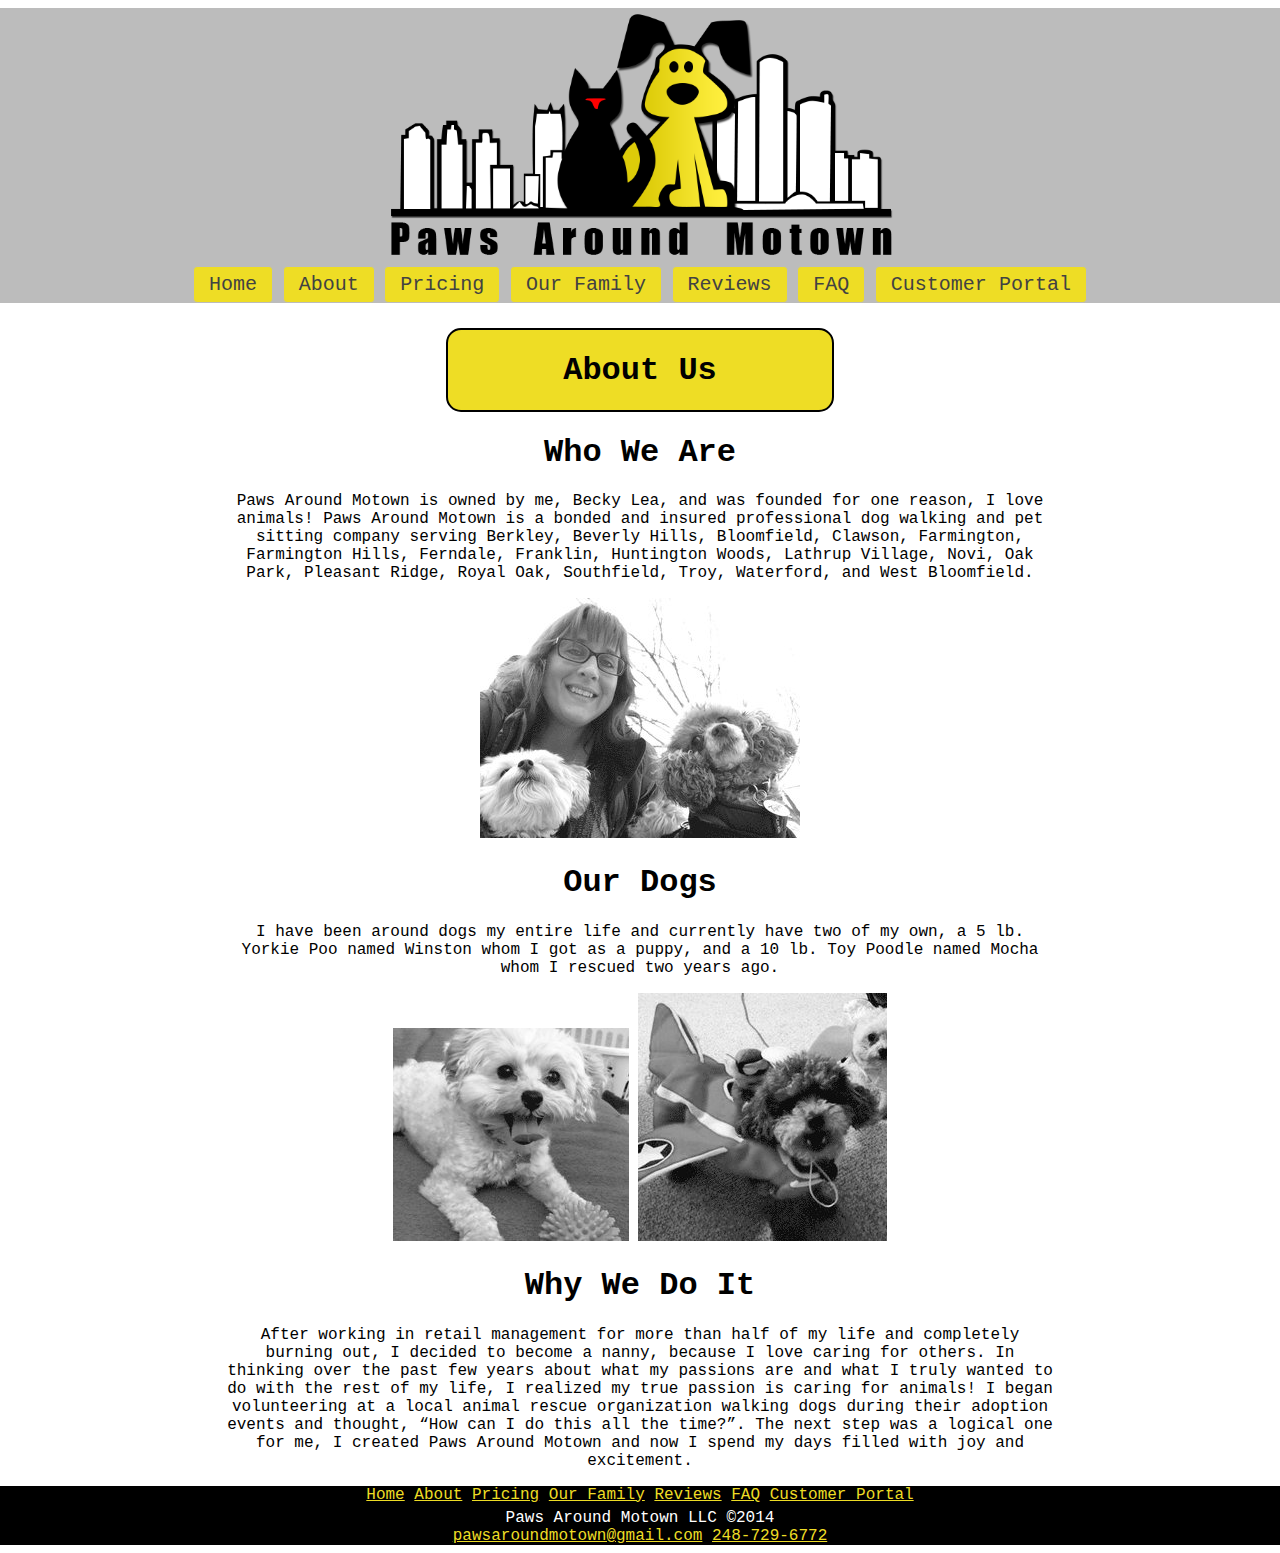
==== about.html @ 4a51e3c6 "Merge pull request #1 from davegt40/existingfeaturebranch" ====
<!DOCTYPE html>
<html lang="en">
	<head>
		<meta charset="utf-8">
		
		<title>Paws Around Motown::About Us</title>
		
		<meta name="description" content="Paws Around Motown - Professional Dog Walking Around Metro Detroit">
		<meta name="viewport" content="width=device-width; initial-scale=1.0">
		<meta name="keywords" content="Dogs,Walking,Metro Detroit,Puppies,Dog Walkers,Dog Walking,Berkley,Royal Oak,Ferndale,Huntington Woods,Pleasant Ridge,Oak Park">
		<meta name="author" content="David Lea">
		
		<link rel="stylesheet" type="text/css" href="styles/desktop.css">
		<link rel="stylesheet" href="styles/print.css" type="text/css" media="print">

		<!-- Favicon Section -->
		<link rel="apple-touch-icon" sizes="180x180" href="favicons/apple-touch-icon.png">
		<link rel="icon" type="image/png" href="favicons/favicon-32x32.png" sizes="32x32">
		<link rel="icon" type="image/png" href="favicons/favicon-16x16.png" sizes="16x16">
		<link rel="manifest" href="favicons/manifest.json">
		<link rel="mask-icon" href="favicons/safari-pinned-tab.svg" color="#3c4b4f">
		<meta name="apple-mobile-web-app-title" content="Paws Around Motown">
		<meta name="application-name" content="Paws Around Motown">
		<meta name="msapplication-TileColor" content="#00aba9">
		<meta name="msapplication-TileImage" content="favicons/mstile-144x144.png">
		<meta name="theme-color" content="#ffffff">
		<!-- End of Favicon Section -->

		<script>
  			(function(i,s,o,g,r,a,m){i['GoogleAnalyticsObject']=r;i[r]=i[r]||function(){
  			(i[r].q=i[r].q||[]).push(arguments)},i[r].l=1*new Date();a=s.createElement(o),
  			m=s.getElementsByTagName(o)[0];a.async=1;a.src=g;m.parentNode.insertBefore(a,m)
  			})(window,document,'script','https://www.google-analytics.com/analytics.js','ga');

  			ga('create', 'UA-90333058-1', 'auto');
  			ga('send', 'pageview');

		</script>
		
	</head>

	<body>
		<div>
			
			<div id="headerSection">
		
				<header>
					<div class="headerBlock">
						<img src="images/pawsaroundmotown-horizontal-crop.png" alt="Paws Around Motown">
					</div>
				</header>
			
				<nav>
					<a href="index.html" class="navButton">Home</a>
					<a href="#" class="navButton">About</a>
					<a href="pricing.html" class="navButton">Pricing</a>
					<a href="ourfamily.html" class="navButton">Our Family</a>
					<a href="reviews.html" class="navButton">Reviews</a>
					<a href="faq.html" class="navButton">FAQ</a>
					<a href="https://www.petsitclick.com/customer_portal.a5w?company=pawsaroundmotown" class="navButton">Customer Portal</a>
				</nav>
			
			</div>

				<div class="pageTitle">
					
					<h1>About Us</h1>
					
				</div>

				<div id="contentOne">
					
					<div class="aboutContent">
						
						<h1>Who We Are</h1>
				
						<div class="centerDiv">
						
							<p>Paws Around Motown is owned by me, Becky Lea, and was founded for one reason, 
							I love animals!  Paws Around Motown is a bonded and insured professional dog walking and pet sitting 
							company serving Berkley, Beverly Hills, Bloomfield, Clawson, Farmington, Farmington Hills, Ferndale, Franklin, Huntington Woods, Lathrup Village, Novi, Oak Park, Pleasant Ridge, Royal Oak, Southfield, Troy, Waterford, and West Bloomfield.</p>
						
						</div>
					
					</div>
					
					<div class="aboutContent">
						<img src="images/rsz_selfiedogs.jpg" alt="Picture of me" />
					</div>
					
					<div class="aboutContent">
						
						<h1>Our Dogs</h1>
					
					<div class="centerDiv">
					
							<p>I have been around dogs my entire life and currently have two of my own, a 5 lb. 
							Yorkie Poo named Winston whom I got as a puppy, and a 10 lb. 
							Toy Poodle named Mocha whom I rescued two years ago. </p>
						
					</div>
						
					</div>
					
					<div class="aboutContent">
						<img src="images/winstonpic.jpg" alt="Winston" />
					</div>
					
					<div class="aboutContent">
						<img src="images/mochapic.jpg" alt="Mocha" />
					</div>
					
					<div class="aboutContent">
						
						<h1>Why We Do It</h1>
					
					<div class="centerDiv">
					
						<p>After working in retail management for more than half of my life and completely burning out, 
						I decided to become a nanny, because I love caring for others.  
						In thinking over the past few years about what my passions are and what 
						I truly wanted to do with the rest of my life, I realized my true passion is 
						caring for animals!  I began volunteering at a local animal rescue organization 
						walking dogs during their adoption events and thought, “How can I do this all the time?”. 
						The next step was a logical one for me, I created Paws Around Motown and now I
						 spend my days filled with joy and excitement.</p>
					
					</div>
						 
					</div> 
					
				</div>

			<footer>
				<div id="footerLinks">
					<a href="index.html">Home</a>
					<a href="#">About</a>
					<a href="pricing.html">Pricing</a>
					<a href="ourfamily.html">Our Family</a>
					<a href="reviews.html">Reviews</a>
					<a href="faq.html">FAQ</a>
					<a href="https://www.petsitclick.com/customer_portal.a5w?company=pawsaroundmotown">Customer Portal</a>
				</div>
				
				<div id="footerInfo">
					Paws Around Motown LLC &copy;2014 <br>
					<a href="mailto:pawsaroundmotown@gmail.com?subject=Feedback">pawsaroundmotown@gmail.com</a>
					<a href="tel:248-729-6772">248-729-6772</a>
					
				</div>
			</footer>
		</div>
	</body>
</html>
---- styles/desktop.css ----
body {
	background-color: white;
	margin-left: auto;
	margin-right: auto;
	width: 100%;
	font-family: Courier;
}

#headerSection{
	background-color: #BCBCBC;
	margin-top: 1px;
	vertical-align: top;
}

.headerBlock{
	display: inline-block;
}

header {
	text-align: center;
	color: #424242;
}

header img {
	width: 70%;
	height: auto;
}

nav {
	text-align: center;
	margin-left: auto;
	margin-right: auto;
}

.navButton {
	background-color: #EEDD25;
	-moz-border-radius:4px;
	-webkit-border-radius:4px;
	border-radius:4px;
	border:1px solid #BCBCBC;
	display:inline-block;
	cursor:pointer;
	color:#424242;
	font-family: Courier;
	font-size:20px;
	padding:6px 15px;
	text-decoration:none;

}
.navButton:hover {
	background-color: #EE7621;
}
.navButton:active {
	position:relative;
	top:10px;
}

.pageTitle {
	margin-left:auto;
	margin-right: auto;
	margin-top: 2%;
	text-align: center;
	color: black;
	background-color: #EEDD25;
	max-width: 30%;
	border-radius: 15px;
    border: 2px solid black;
}

#contentOne {
	text-align: center;
	color: black;
	margin-bottom: 0px;
	padding-bottom: 0px;
}

.aboutContent {
	display: inline-block;
	text-align: center;
	margin-left: auto;
	margin-right: auto;
}

.aboutContent h1 {
	color: black;
	text-align: center;
}

.centerDiv {
	margin-left: auto;
	margin-right: auto;
	width: 65%;
}


#contentOne img {
	margin-left: auto;
	margin-right: auto;
	margin-bottom: 0px;
}

#homePagePicture {
	width: 100%;
}

#logos img {
	width: 250px;
	height: auto;
}

#contentTwo {
	background-color: white;
	margin-left: auto;
	margin-right: auto;
	text-align: center;
	padding: 20px 0px 20px 0px;
}

.subContent {
	height: 300px;
	width: 300px;
	margin-top: 2%;
	margin-bottom: 2%;
	margin-left: 2%;
	margin-right: 4%;
	padding: 10px 5px 10px 5px;
	background-color: #EEDD22;
	font-family: Courier;
	display: inline-block;
	vertical-align: text-top;
}

.subContent ul li {
	text-align: left;
	padding-top: 5px;
	
}

.subContentWide {
	width: 60%;
	margin-top: 2%;
	margin-bottom: 2%;
	margin-left: auto;
	margin-right: auto;
	padding: 15px 10px 15px 10px;
	background-color: #BCBCBC;
	font-family: Courier;
	text-align: left;
	color: black;
}

.pricingCard {
	background-color: white;
	margin-left: auto;
	margin-right: auto;
	margin-top: 2%;
	margin-bottom: 0px;
	width: 40%;
	color: black;
	text-align: left;
	padding: 5px 5px 5px 5px;
	display: inline-block;
	height: 360px;
	vertical-align: top;
	border-radius: 25px;
    border: 2px solid black;
}

.pricingCard h2 {
	color: black;
	text-align: center;
}

.pricingCard-xl {
	background-color: white;
	margin-left: auto;
	margin-right: auto;
	margin-top: 2%;
	margin-bottom: 0px;
	width: 82%;
	color: black;
	text-align: left;
	padding: 5px 5px 5px 5px;
	height: auto;
	vertical-align: top;
	border-radius: 25px;
    border: 2px solid black;
}

.pricingContent {
	margin-left: auto;
	margin-right:auto;
}

table {
	border-collapse: collapse;
}

table, th, td {
	border: 1px solid black;
}

caption {
	color: white; 
	text-align: center;
	
}

.svg {
	width: 340px;
	display: inline-block;
	margin-left: auto;
	margin-right: auto;
	margin-top: 2%;
	margin-bottom: 2%;
	background-color: #3299BB;
}

.svg img {
	height: 200px;
	width: 300px;
}

.rfi {
	margin-left: auto;
	margin-right: auto;
	width: 50%;
}

.rfiButton {
	background-color: #EEDD25;
	-moz-border-radius:4px;
	-webkit-border-radius:4px;
	border-radius:4px;
	border:1px solid #BCBCBC;
	cursor:pointer;
	color:#424242;
	font-family: Courier;
	font-size: 20px;
	padding:6px 15px;
	text-decoration:none;
	margin-bottom: 2%;
	margin-top: 2%;
	text-align: center;
	display: block;

}
.rfiButton:hover {
	background-color: #EE7621;
}

#rfitable {
	width: 80%;
	margin-left: auto;
	margin-right: auto;
}

#rfitable table {
	margin-left: auto;
	margin-right: auto;
	width: 50%;
	border: none;
}

#rfitable tr td {
	width: 100%;
	border: none;
}

#rfitable input {
	width: 100%;
	height: 25px;
	margin-bottom: 5px;
}

.emailLink {
	color: #EEDD25;
}


form {
	width: 60%;
	margin-top: 2%;
	margin-bottom: 2%;
	margin-left: auto;
	margin-right: auto;
	padding: 15px 10px 15px 10px;
	background-color: #BCBCBC;
	font-family: Courier;
	text-align: left;
	color: black;
}

#formSection {
	margin-left: auto;
	margin-right: auto;
	width: 100%;
}

#formSection p {
	text-align: left;
}

#formSection input, textarea, abbr {
	float: right;
}

.jpgPictures {
	display: inline-block;
	width: 500px;
	height: auto;
	border: 2px solid #BCBCBC;
}

footer {
	background-color: black;
}

#footerLinks {
	margin-left: auto;
	margin-right: auto;
	text-align: center;
	color: #EEDD25;
}

#footerLinks a {
	color: #EEDD25;
}

#footerInfo {
	margin-top: 5px;
	color: white;
	text-align: center;
}

#footerInfo a {
	color: #EEDD25;
}

.socialMedia {
	margin-left: auto;
	margin-right: auto;
	text-align: center;
}

#socialMediaIcon {
	width: 60px;
	height: auto;
	margin-left: auto;
	margin-right: auto;
}

@media screen and (max-width:700px) {
	.mobileHide {
		display: none;
	}
	
	.headerBlock h1 {
		clear: both;
	}
	
	.svg {
		max-width: 90%;
	}
	
	#mainVideo {
		height: auto;
		width: 400px;
	}
}

@media screen and (max-width:500px) {
	.mobileHide {
		display: none;
	}
	
	.headerBlock h1 {
		clear: both;
	}
	
	.mobileHeaderHide {
		display: none;
	}
	
	.mobileColumnHide {
		display: none;
	}
	
	body {
		max-width: 95%;
	}
	
	.rfi {
		font-size: 8px;
		max-width: 350px;
	}
	
	.rfiButton a {
		font-size: 8px;
		max-width: 350px;
	}
	
	.jpgPictures {
		max-width: 300px;
		height: auto;
		border: 2px solid #BCBCBC;
	}
	
	.subContentWide {
		width: 90%;
	}
	
	#mainVideo {
		height: auto;
		width: 300px;
	}
	
	form {
		max-width: 90%;
	}
	
	#formSection {
		max-width: 90%;
	}

	.pricingCard {
		width: 90%;
		height: auto;
		display: block;
	}

	.pricingCard-xl {
		width: 90%;
		height: auto;
		display: block;
	}

	.pricingCard-xl h2 {
		text-align: center;
	}

	.pageTitle {
		width: 70%;
		max-width: 70%;
	}
}
---- styles/print.css ----
body {
	background-color: white;
	margin-left: auto;
	margin-right: auto;
	width: 100%;
	font-family: Courier;
}

#headerSection{
	background-color: white;
	margin-top: 1px;
}

.headerBlock{
	display: inline-block;
}

header {
	text-align: center;
	color: #424242;
}

header img {
	width: 150px;
	height: 150px;
}

nav {
	display: none;
}

.navButton {
	display: none;
}
.navButton:hover {
	background-color: #3299BB;
}
.navButton:active {
	position:relative;
	top:10px;
}

.pageTitle {
	margin-left:auto;
	margin-right: auto;
	text-align: center;
	color: white;
}

#contentOne {
	text-align: center;
	color: white;
	margin-bottom: 0px;
	padding-bottom: 0px;
}

#contentOne h1 {
	
}

.aboutContent {
	display: inline-block;
	text-align: left;
	margin-left: auto;
	margin-right: auto;
}

.aboutContent h1 {
	color: #3299BB;
	text-align: center;
}

.centerDiv {
	margin-left: auto;
	margin-right: auto;
	width: 65%;
}


#contentOne img {
	margin-left: auto;
	margin-right: auto;
	margin-bottom: 0px;
}

#contentTwo {
	background-color: #BCBCBC;
	margin-left: auto;
	margin-right: auto;
	text-align: center;
	padding: 20px 0px 20px 0px;
}

.subContent {
	height: 220px;
	width: 240px;
	margin-top: 2%;
	margin-bottom: 2%;
	margin-left: 4%;
	margin-right: 4%;
	padding: 10px 5px 10px 5px;
	background-color: #3299BB;
	font-family: Courier;
	display: inline-block;
}

.subContent ul li {
	text-align: left;
	padding-top: 5px;
	
}

.subContentWide {
	width: 60%;
	margin-top: 2%;
	margin-bottom: 2%;
	margin-left: auto;
	margin-right: auto;
	padding: 15px 10px 15px 10px;
	background-color: #3299BB;
	font-family: Courier;
	text-align: left;
	color: black;
}

.pricingContent {
	background-color: white;
	margin-left: auto;
	margin-right: auto;
	margin-top: 2%;
	margin-bottom: 2%;
	width: 100%;
	color: black;
	text-align: left;
	padding: 5px 5px 5px 5px;
}

.pricingContent h2 {
	color: black;
	padding-top: 5px;
	text-align: center;
}

table {
	border-collapse: collapse;
}

table, th, td {
	border: 1px solid black;
}

caption {
	color: black; 
	text-align: center;
	
}

.svg {
	width: 340px;
	display: inline-block;
	margin-left: auto;
	margin-right: auto;
	margin-top: 2%;
	margin-bottom: 2%;
	background-color: #3299BB;
}

.svg img {
	height: 200px;
	width: 300px;
}

.rfi {
	display: none;
}

.rfiButton {
	display: none;
}
.rfiButton:hover {
	background-color: #3299BB;
}


form {
	width: 60%;
	margin-top: 2%;
	margin-bottom: 2%;
	margin-left: auto;
	margin-right: auto;
	padding: 15px 10px 15px 10px;
	background-color: white;
	font-family: Courier;
	text-align: left;
	color: black;
}

#formSection {
	margin-left: auto;
	margin-right: auto;
	width: 40%;
}

#formSection p {
	text-align: left;
}

#formSection input, textarea, abbr {
	float: right;
}

.jpgPictures {
	width: 400px;
	height: auto;
	border: 2px solid #BCBCBC;
}

footer {
	background-color: black;
}

#footerLinks {
	display: none;
}

#footerLinks a {
	color: black;
}

#footerInfo {
	margin-top: 5px;
	color: white;
	text-align: center;
}

#footerInfo a {
	color: black;
}

.socialMedia {
	margin-left: auto;
	margin-right: auto;
	text-align: center;
}

#socialMediaIcon {
	width: 100px;
	height: auto;
	margin-left: auto;
	margin-right: auto;
}
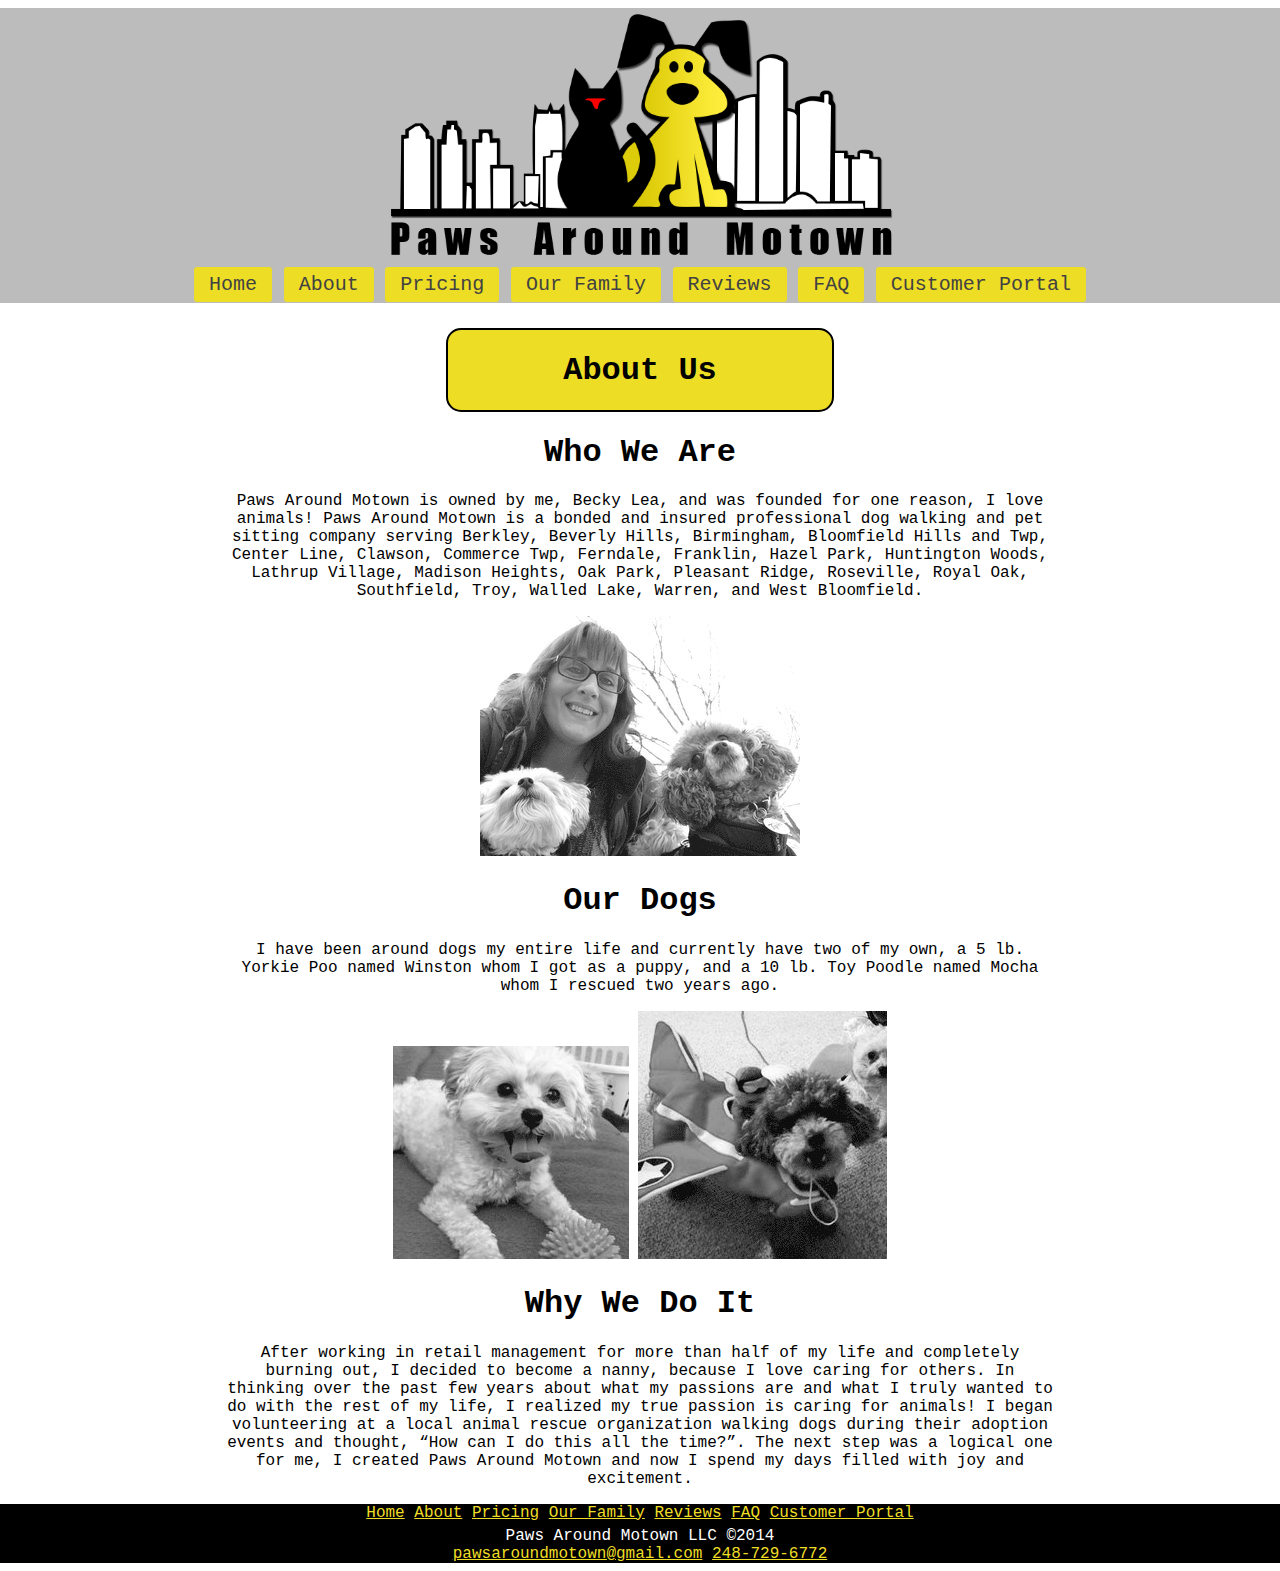
==== commit 6f11b100: "Updated city list" ====
--- a/about.html
+++ b/about.html
@@ -78,8 +78,7 @@
 						
 							<p>Paws Around Motown is owned by me, Becky Lea, and was founded for one reason, 
 							I love animals!  Paws Around Motown is a bonded and insured professional dog walking and pet sitting 
-							company serving Berkley, Beverly Hills, Bloomfield, Clawson, Farmington, Farmington Hills, Ferndale, Franklin, Huntington Woods, Lathrup Village, Novi, Oak Park, Pleasant Ridge, Royal Oak, Southfield, Troy, Waterford, and West Bloomfield.</p>
-						
+							company serving Berkley, Beverly Hills, Birmingham, Bloomfield Hills and Twp, Center Line, Clawson, Commerce Twp, Ferndale, Franklin, Hazel Park, Huntington Woods, Lathrup Village, Madison Heights, Oak Park, Pleasant Ridge, Roseville, Royal Oak, Southfield, Troy, Walled Lake, Warren, and West Bloomfield.</p>
 						</div>
 					
 					</div>
--- a/styles/desktop.css
+++ b/styles/desktop.css
@@ -416,7 +416,7 @@
 	}
 	
 	form {
-		max-width: 90%;
+		width: 90%;
 	}
 	
 	#formSection {
